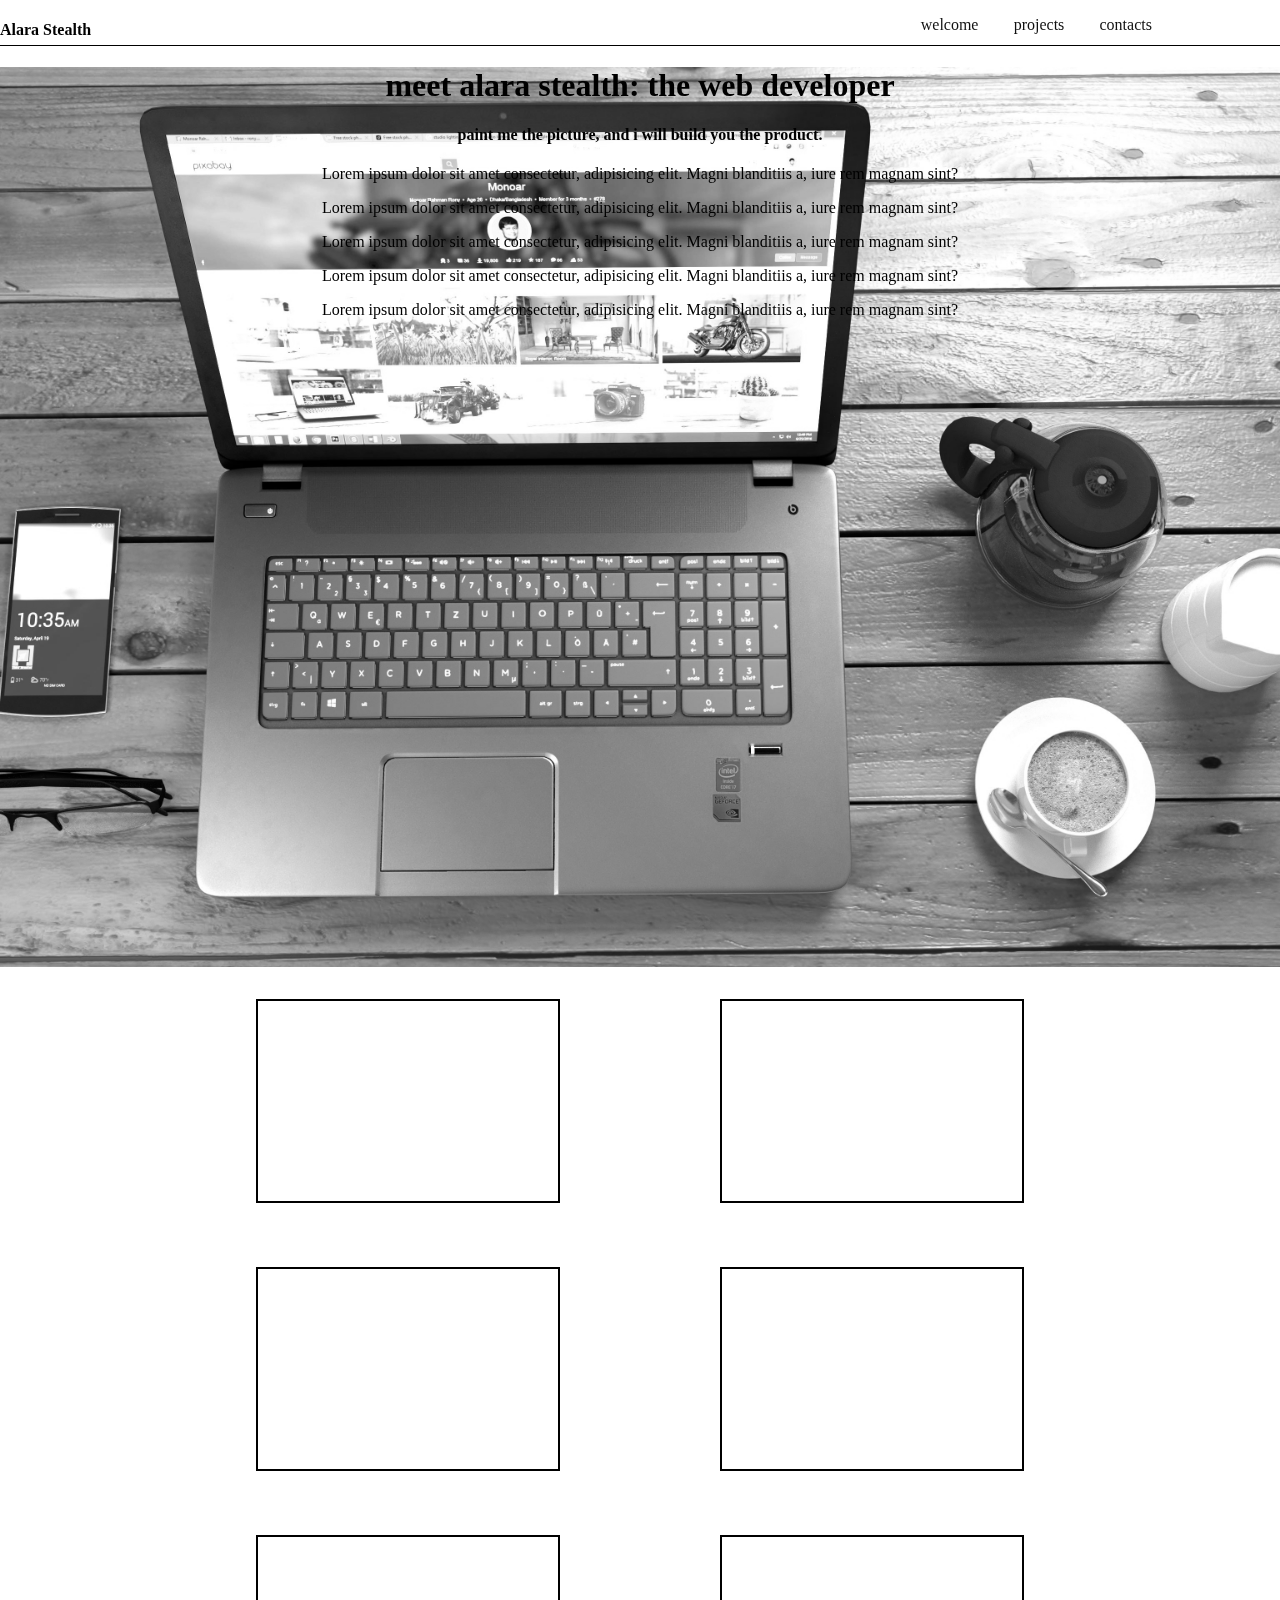
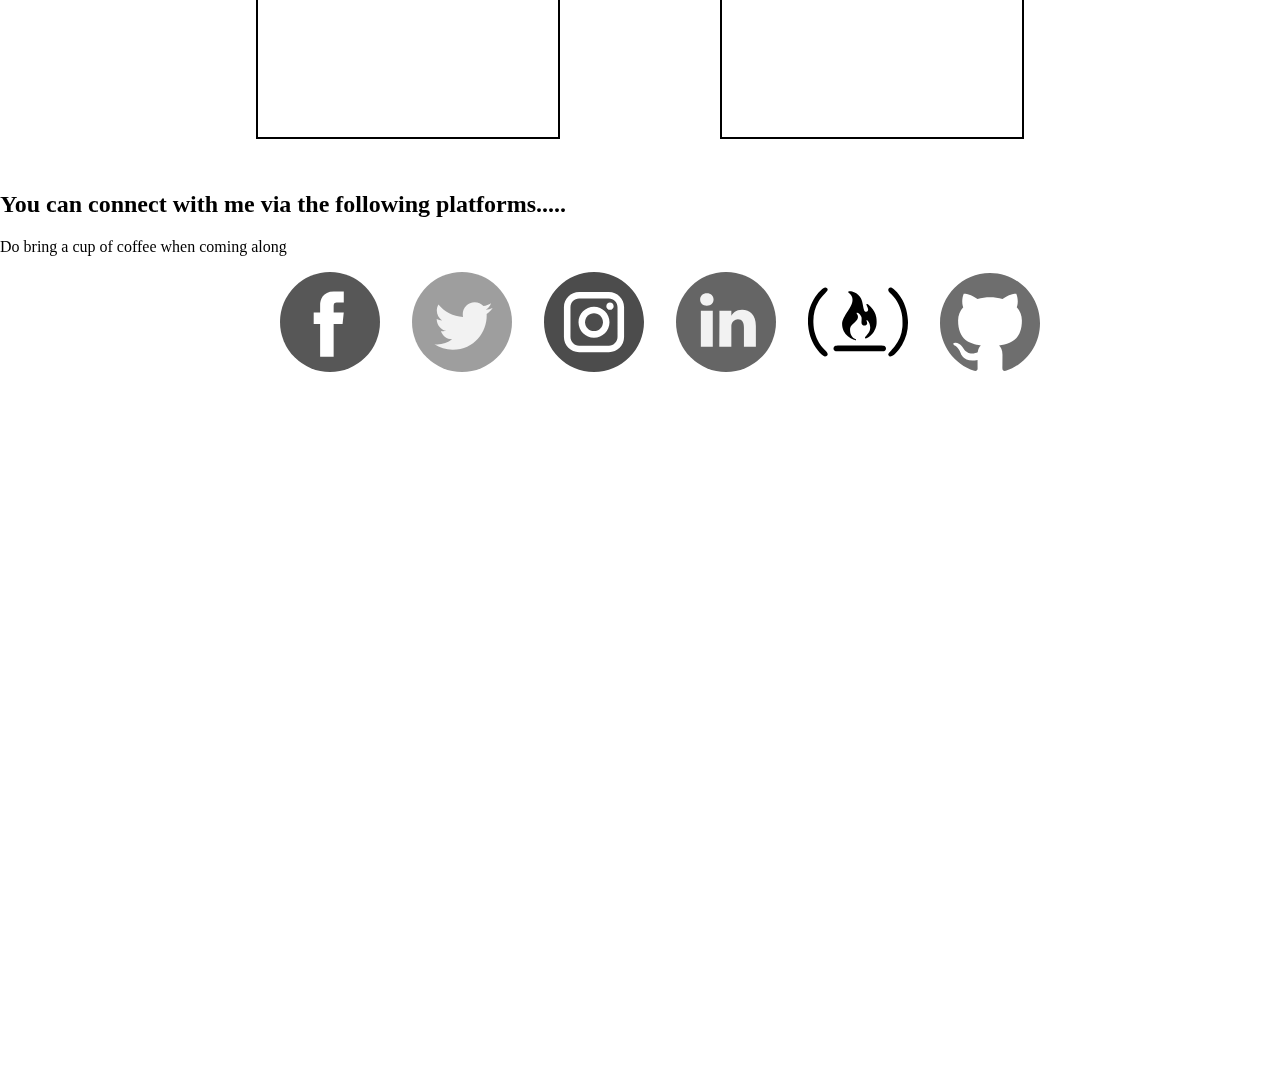
==== portfolio page/index.html @ b9f04ce0 "Add files via upload" ====
<!DOCTYPE html>
<html lang="en">

<head>
    <meta charset="UTF-8">
    <meta name="viewport" content="width=device-width, initial-scale=1.0">
    <meta http-equiv="X-UA-Compatible" content="ie=edge">
    <title>Portfolio</title>
    <link rel="stylesheet" href="style.css">

</head>

<body>
    <nav id="navbar">
        <h4 id="navlogo">Alara Stealth</h4>
        <ul>
            <li><a href="#welcome" class="nav-link">welcome</a></li>
            <li><a href="#projects" class="nav-link">projects</a></li>
            <li><a href="#footer" class="nav-link">contacts</a></li>
        </ul>
    </nav>
    <main class="container">
        <section id="welcome" class="slider">
            <h1>meet alara stealth: the web developer </h1>
            <h4>paint me the picture, and i will build you the product.</h4>

            <div class="slide">
                <p>Lorem ipsum dolor sit amet consectetur, adipisicing elit. Magni blanditiis a, iure rem magnam sint?
                </p>
            </div>
            <div class="slide">
                <p>Lorem ipsum dolor sit amet consectetur, adipisicing elit. Magni blanditiis a, iure rem magnam sint?
                </p>
            </div>
            <div class="slide">
                <p>Lorem ipsum dolor sit amet consectetur, adipisicing elit. Magni blanditiis a, iure rem magnam sint?
                </p>
            </div>
            <div class="slide">
                <p>Lorem ipsum dolor sit amet consectetur, adipisicing elit. Magni blanditiis a, iure rem magnam sint?
                </p>
            </div>
            <div class="slide">
                <p>Lorem ipsum dolor sit amet consectetur, adipisicing elit. Magni blanditiis a, iure rem magnam sint?
                </p>
            </div>

        </section>


        <section id=" projects">
            <div class="project-ctn">
                <a href="" class="project-tile">
                    <figure>
                        <img src="">
                        <figcaption></figcaption>
                    </figure>
                </a>
                <a href="" class="project-tile">
                    <figure>
                        <img src="">
                        <figcaption></figcaption>
                    </figure>
                </a>
            </div>

            <div class="project-ctn">
                <a href="" class="project-tile">
                    <figure>
                        <img src="">
                        <figcaption></figcaption>
                    </figure>
                </a>
                <a href="" class="project-tile">
                    <figure>
                        <img src="">
                        <figcaption></figcaption>
                    </figure>
                </a>
            </div>

            <div class="project-ctn">
                <a href="" class="project-tile">
                    <figure>
                        <img src="">
                        <figcaption></figcaption>
                    </figure>
                </a>
                <a href="" class="project-tile">
                    <figure>
                        <img src="">
                        <figcaption></figcaption>
                    </figure>
                </a>
            </div>
        </section>

        <footer id="footer">
            <div class="big-footer">

                <h2>You can connect with me via the following platforms.....</h2>
                <p>Do bring a cup of coffee when coming along</p>
                <ul>
                    <li>
                        <a href="" class="social-btn">
                            <img src="svg/facebook.svg" width="100px" height="100px">
                        </a>
                    </li>
                    <li>
                        <a href="" class="social-btn">
                            <img src="svg/twitter.svg" width="100px" height="100px">
                        </a>
                    </li>
                    <li>
                        <a href="" class="social-btn">
                            <img src="svg/instagram.svg" width="100px" height="100px">
                        </a>
                    </li>
                    <li>
                        <a href="" class="social-btn">
                            <img src="svg/linkedin.svg" width="100px" height="100px">
                        </a>
                    </li>
                    <li>
                        <a href="" class="social-btn">
                            <img src="svg/free-code-camp-logo.svg" width="100px" height="100px">
                        </a>
                    </li>
                    <li>
                        <a href="" class="social-btn">
                            <img src="svg/github.svg" width="100px" height="100px">
                        </a>
                    </li>
                </ul>
            </div>
            <div class="small-footer"></div>
        </footer>

    </main>
</body>
<script src="main.js"></script>

</html>
---- portfolio page/style.css ----
html,
body {
    filter: grayscale(100%);
    padding: 0;
    margin: 0;
    font-size: 1rem;
    ;
}

#navbar {
    display: flex;
    height: 45px;
    width: 100%;
    border-bottom: 1px black solid;
}

#navbar ul {

    display: flex;
    list-style-type: none;
    width: 80%;
    justify-content: flex-end;

}

#navbar ul a {
    text-decoration: none;
    padding: 1em 0.2em 0.2em 2em;
    align-self: flex-end;
}

#welcome {
    height: 100vh;
    width: 100vw;
    background-image: url('img/coffee-computer-cup-114907.jpg');
    background-size: cover;
    background-repeat: no-repeat;
    background-position: center;
    text-align: center;

}

@media (max-width: 800px) {
    #welcome {
        background-size: contain;

    }

    /*  @media (max-width: 300px) {
        #welcome {
            background-image: none;
        } 
    }*/
}

#projects {}

.project-ctn {
    display: flex;
    flex-wrap: wrap;
    justify-content: center;
    align-items: center;

}

.project-tile {
    height: 200px;
    width: 300px;
    border: 2px black solid;
    margin: 2em 5em;
    /* padding: 2em; */
}

#footer {
    height: 100vh;
    width: 100vw;
}


#footer ul {
    display: flex;
    list-style-type: none;
    flex-wrap: wrap;
    justify-content: center;

}


#footer ul a {
    padding: 1em;

}
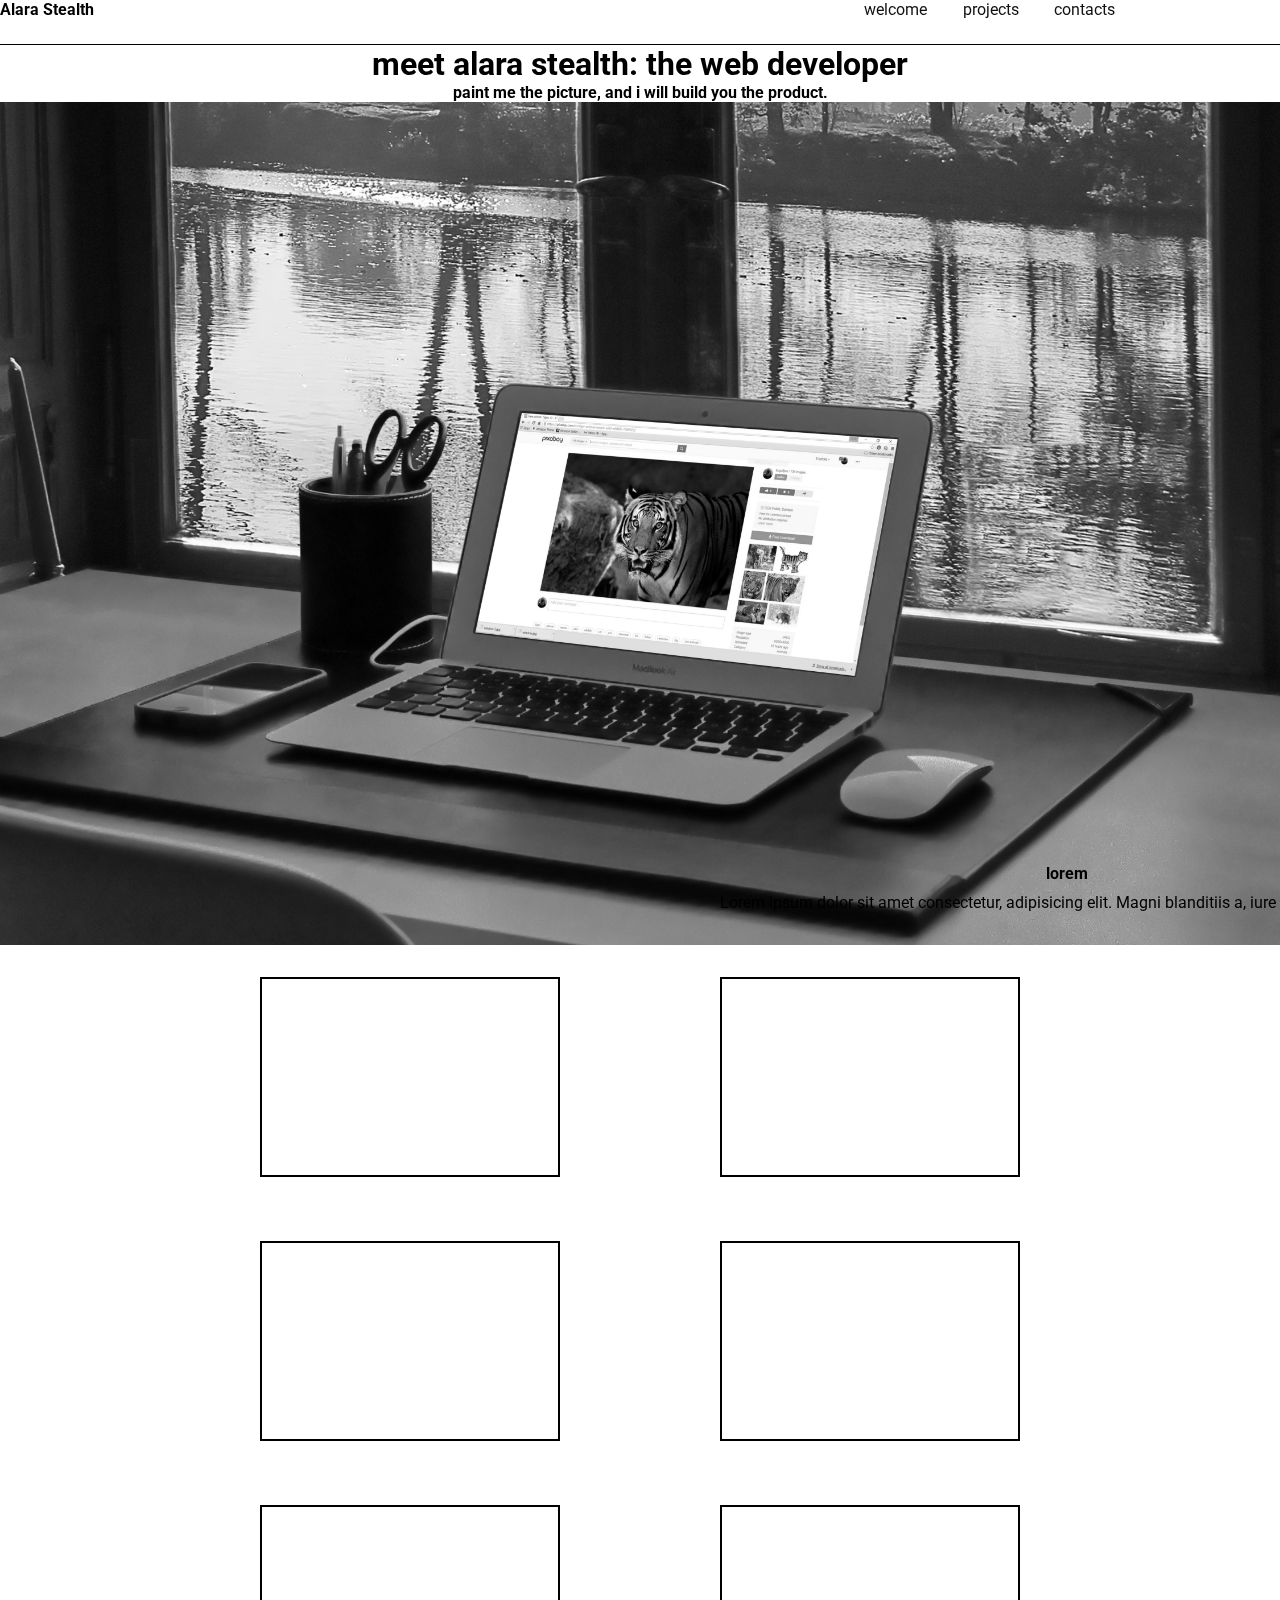
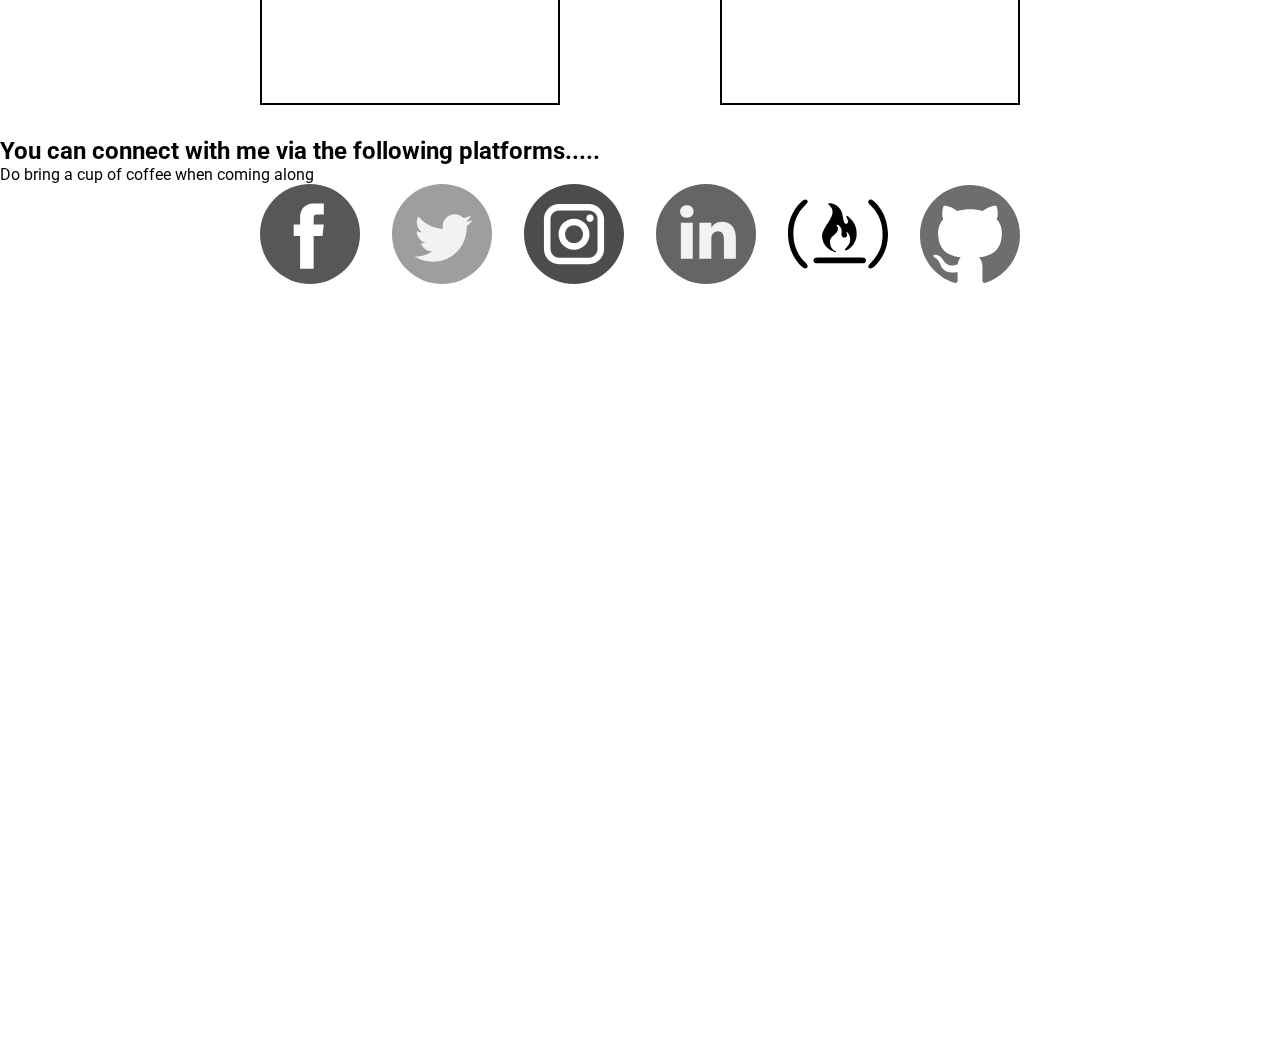
==== commit 196eebde: "Add files via upload" ====
--- a/portfolio page/index.html
+++ b/portfolio page/index.html
@@ -24,27 +24,51 @@
             <h1>meet alara stealth: the web developer </h1>
             <h4>paint me the picture, and i will build you the product.</h4>
 
-            <div class="slide">
-                <p>Lorem ipsum dolor sit amet consectetur, adipisicing elit. Magni blanditiis a, iure rem magnam sint?
-                </p>
+            <div class="slide current">
+
+                <div class="content">
+                    <h4>lorem</h4>
+                    <p>Lorem ipsum dolor sit amet consectetur, adipisicing elit. Magni blanditiis a, iure rem magnam
+                        sint?
+                    </p>
+                </div>
+            </div>
+            <div class="slide  ">
+                <div class="content">
+                    <h4>lorem</h4>
+                    <p>Lorem ipsum dolor sit amet consectetur, adipisicing elit. Magni blanditiis a, iure rem magnam
+                        sint?
+                    </p>
+                </div>
             </div>
             <div class="slide">
-                <p>Lorem ipsum dolor sit amet consectetur, adipisicing elit. Magni blanditiis a, iure rem magnam sint?
-                </p>
+                <div class="content">
+                    <h4>lorem</h4>
+                    <p>Lorem ipsum dolor sit amet consectetur, adipisicing elit. Magni blanditiis a, iure rem magnam
+                        sint?
+                    </p>
+                </div>
             </div>
             <div class="slide">
-                <p>Lorem ipsum dolor sit amet consectetur, adipisicing elit. Magni blanditiis a, iure rem magnam sint?
-                </p>
+                <div class="content">
+                    <h4>lorem</h4>
+                    <p>Lorem ipsum dolor sit amet consectetur, adipisicing elit. Magni blanditiis a, iure rem magnam
+                        sint?
+                    </p>
+                </div>
             </div>
             <div class="slide">
-                <p>Lorem ipsum dolor sit amet consectetur, adipisicing elit. Magni blanditiis a, iure rem magnam sint?
-                </p>
+                <h4>lorem</h4>
+                <div class="content">
+                    <p>Lorem ipsum dolor sit amet consectetur, adipisicing elit. Magni blanditiis a, iure rem magnam
+                        sint?
+                    </p>
+                </div>
             </div>
-            <div class="slide">
-                <p>Lorem ipsum dolor sit amet consectetur, adipisicing elit. Magni blanditiis a, iure rem magnam sint?
-                </p>
+            <div class="buttons">
+                <buttons id="previous" class="fas fa-arrow-left"></buttons>
+                <buttons id="next" class="fas fa-arrow-right"></buttons>
             </div>
-
         </section>
 
 
--- a/portfolio page/style.css
+++ b/portfolio page/style.css
@@ -1,10 +1,17 @@
+@import url('https://fonts.googleapis.com/css?family=Roboto');
+
+* {
+    box-sizing: border-box;
+    padding: 0;
+    margin: 0;
+}
+
 html,
 body {
     filter: grayscale(100%);
-    padding: 0;
-    margin: 0;
+
     font-size: 1rem;
-    ;
+    font-family: 'Roboto', sans-serif;
 }
 
 #navbar {
@@ -29,29 +36,90 @@
     align-self: flex-end;
 }
 
-#welcome {
+.slider {
+    position: relative;
+    overflow: hidden;
     height: 100vh;
     width: 100vw;
-    background-image: url('img/coffee-computer-cup-114907.jpg');
-    background-size: cover;
-    background-repeat: no-repeat;
-    background-position: center;
     text-align: center;
 
 }
 
+.slide {
+    position: absolute;
+    top: 1;
+    left: 0;
+    width: 100%;
+    height: 100%;
+
+    /* this will make the div's invisible, and the transition allows them pass in an animated manner */
+    opacity: 0;
+    transition: opacity 0.4s ease-in-out;
+}
+
+.slide.current {
+    opacity: 1;
+}
+
+.slide .content {
+    position: absolute;
+    bottom: 70px;
+    left: 0px;
+    width: -700px;
+    opacity: 0;
+    /* background-color: rgba(255, 255, 255, 0.8); 
+    color: #333; */
+    padding: 20px;
+}
+
+.slide .content h4 {
+    margin-bottom: 10px;
+}
+
+.slide.current .content {
+    opacity: 1;
+    transform: translateX(700px);
+    transition: all 0.7s ease-in-out 0.3s;
+
+}
+
+.slide
+/* Background images */
+
+.slide:first-child {
+    background: url('./img/4k-wallpaper-beans-beverage-1749303.jpg') no-repeat center center/cover;
+}
+
+.slide:nth-child(2) {
+    background: url('img/beverage-caffeine-coffee-1212842.jpg') no-repeat center center/cover;
+}
+
+.slide:nth-child(3) {
+    background: url('img/black-and-white-desk-electronics-265679.jpg') no-repeat center center/cover;
+}
+
+.slide:nth-child(4) {
+    background: url('img/coffee-computer-cup-114907.jpg') no-repeat center center/cover;
+}
+
+.slide:nth-child(5) {
+    background: url('img/design-development-electronics-326424.jpg') no-repeat center center/cover;
+}
+
+
+/* 
 @media (max-width: 800px) {
     #welcome {
         background-size: contain;
 
     }
 
-    /*  @media (max-width: 300px) {
+     @media (max-width: 300px) {
         #welcome {
             background-image: none;
         } 
     }*/
-}
+
 
 #projects {}
 
